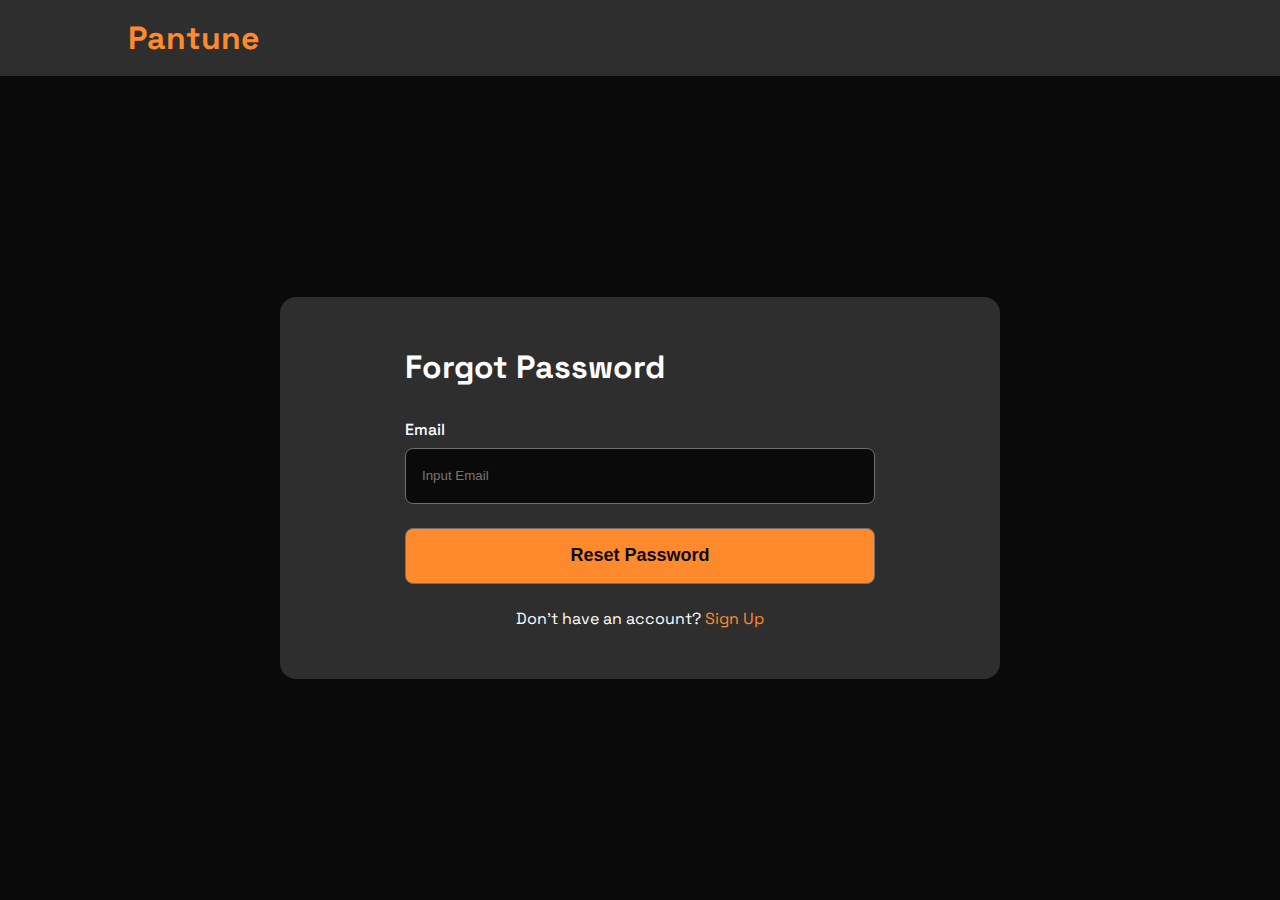
==== forgot-password.html @ 55bc2735 "All files added" ====
<!DOCTYPE html>
<html lang="en">
	<head>
		<meta charset="UTF-8" />
		<meta http-equiv="X-UA-Compatible" content="IE=edge" />
		<meta name="viewport" content="width=device-width, initial-scale=1.0" />
		<link rel="stylesheet" href="./styles/signin.css" />
		<title>Sign In</title>
	</head>
	<body>
		<nav class="nav-bar">
			<div class="nav-title">Pantune</div>
		</nav>
		<main class="main-container">
			<div class="container-content">
				<div class="header-title">Forgot Password</div>
				<form>
					<div class="form-control">
						<p class="form-title">Email</p>
						<input
							type="email"
							name="email"
							id="email"
							placeholder="Input Email"
							required
						/>
					</div>

					<div class="form-control">
						<input type="submit" value="Reset Password" />
					</div>

					<p class="create-link">
						Don’t have an account? <a href="./signup.html">Sign Up</a>
					</p>
				</form>
			</div>
		</main>
	</body>
</html>
---- styles/signin.css ----
@import url('https://fonts.googleapis.com/css2?family=Space+Grotesk:wght@300;400;500;600;700&display=swap');
* {
	margin: 0;
	box-sizing: border-box;
}

body {
	display: flex;
	flex-direction: column;
	background-color: #0a0a0a;
	font-family: 'Space Grotesk', sans-serif;
	height: 100vh;
}

.nav-bar {
	display: flex;
	align-items: center;
	justify-content: space-between;
	background-color: #2e2e2e;
	padding: 1rem 8rem;
	height: 5rem;
}

.nav-title {
	font-weight: 700;
	font-size: 2rem;
	color: #ff8a2e;
}

.main-container {
	display: flex;
	justify-content: center;
	align-items: center;
	height: 100%;
	/* margin: 128px 504px 262px 504px; */
}

.container-content {
	/* display: flex;
	flex-direction: column; */
	width: 45rem;

	background-color: #2e2e2e;
	border-radius: 1rem;
	padding: 100px 125px;
}

.header-title {
	color: #ffffff;
	font-size: 2rem;
	font-weight: 700;
	align-self: flex-start;
	margin: 0 0 32px 0;
}

.form-title {
	font-weight: 500;
	font-size: 1rem;
	color: #ffffff;
	margin: 0 0 8px 0;
}

.form-control {
	margin: 0 0 24px 0;
}

.form-control input {
	border-radius: 0.5rem;
	width: 29.375rem;
	height: 3.5rem;
	background-color: #0a0a0a;
	border: 1px solid #6f6f6f;
	padding: 1rem;
}

input[type='submit'] {
	background-color: #ff8a2e;
	color: #0a0a0a;
	font-weight: 600;
	font-size: 18px;
}

.forgot-para {
	color: #ffffff;
	font-weight: 400;
	margin: 0 0 32px 0;
}

.create-link {
	text-align: center;
	color: #ffffff;
	font-weight: 400;
}

.create-link a {
	text-decoration: none;
	color: #ff8a2e;
}

@media screen and (max-width: 1728px) {
	.container-content {
		padding: 50px 125px;
	}
}
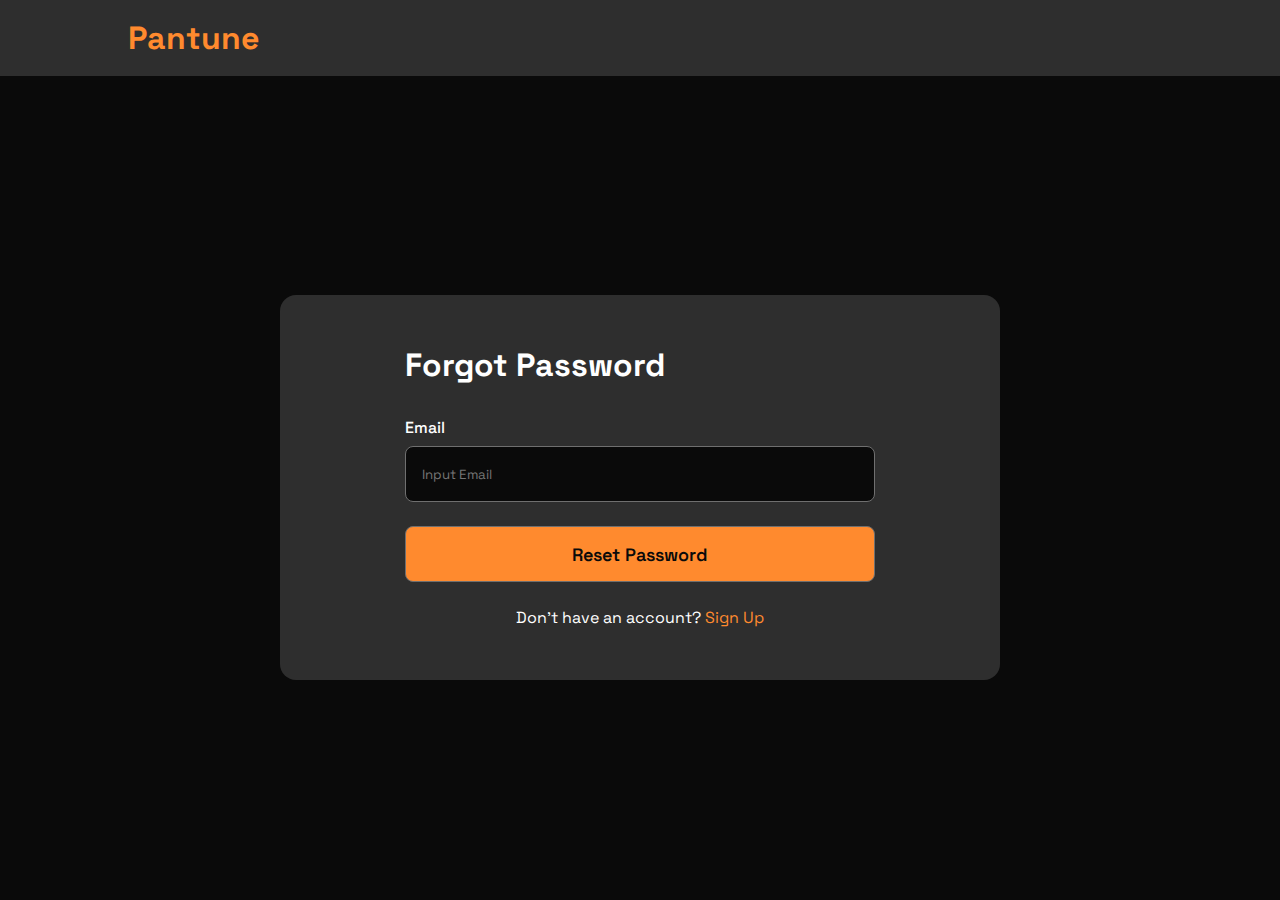
==== commit 55f9331e: "add home page" ====
--- a/forgot-password.html
+++ b/forgot-password.html
@@ -1,40 +1,40 @@
 <!DOCTYPE html>
 <html lang="en">
-	<head>
-		<meta charset="UTF-8" />
-		<meta http-equiv="X-UA-Compatible" content="IE=edge" />
-		<meta name="viewport" content="width=device-width, initial-scale=1.0" />
-		<link rel="stylesheet" href="./styles/signin.css" />
-		<title>Sign In</title>
-	</head>
-	<body>
-		<nav class="nav-bar">
-			<div class="nav-title">Pantune</div>
-		</nav>
-		<main class="main-container">
-			<div class="container-content">
-				<div class="header-title">Forgot Password</div>
-				<form>
-					<div class="form-control">
-						<p class="form-title">Email</p>
-						<input
-							type="email"
-							name="email"
-							id="email"
-							placeholder="Input Email"
-							required
-						/>
-					</div>
+  <head>
+    <meta charset="UTF-8" />
+    <meta http-equiv="X-UA-Compatible" content="IE=edge" />
+    <meta name="viewport" content="width=device-width, initial-scale=1.0" />
+    <link rel="stylesheet" href="./styles/signin.css" />
+    <title>Sign In</title>
+  </head>
+  <body>
+    <nav class="nav-bar">
+      <a class="nav-link" href="/"><h1 class="nav-title">Pantune</h1></a>
+    </nav>
+    <main class="main-container">
+      <div class="container-content">
+        <div class="header-title">Forgot Password</div>
+        <form>
+          <div class="form-control">
+            <p class="form-title">Email</p>
+            <input
+              type="email"
+              name="email"
+              id="email"
+              placeholder="Input Email"
+              required
+            />
+          </div>
 
-					<div class="form-control">
-						<input type="submit" value="Reset Password" />
-					</div>
+          <div class="form-control">
+            <input type="submit" value="Reset Password" />
+          </div>
 
-					<p class="create-link">
-						Don’t have an account? <a href="./signup.html">Sign Up</a>
-					</p>
-				</form>
-			</div>
-		</main>
-	</body>
+          <p class="create-link">
+            Don’t have an account? <a href="./signup.html">Sign Up</a>
+          </p>
+        </form>
+      </div>
+    </main>
+  </body>
 </html>
--- a/styles/signin.css
+++ b/styles/signin.css
@@ -1,104 +1,111 @@
-@import url('https://fonts.googleapis.com/css2?family=Space+Grotesk:wght@300;400;500;600;700&display=swap');
-* {
-	margin: 0;
-	box-sizing: border-box;
-}
+@import url('base.css');
 
 body {
-	display: flex;
-	flex-direction: column;
-	background-color: #0a0a0a;
-	font-family: 'Space Grotesk', sans-serif;
-	height: 100vh;
+  display: flex;
+  flex-direction: column;
+  background-color: #0a0a0a;
+  height: 100vh;
 }
 
 .nav-bar {
-	display: flex;
-	align-items: center;
-	justify-content: space-between;
-	background-color: #2e2e2e;
-	padding: 1rem 8rem;
-	height: 5rem;
+  display: flex;
+  align-items: center;
+  justify-content: space-between;
+  background-color: #2e2e2e;
+  padding: 1rem 8rem;
+  height: 5rem;
 }
 
 .nav-title {
-	font-weight: 700;
-	font-size: 2rem;
-	color: #ff8a2e;
+  font-weight: 700;
+  font-size: 2rem;
+  color: #ff8a2e;
 }
 
 .main-container {
-	display: flex;
-	justify-content: center;
-	align-items: center;
-	height: 100%;
-	/* margin: 128px 504px 262px 504px; */
+  display: flex;
+  justify-content: center;
+  align-items: center;
+  height: 100%;
+  /* margin: 128px 504px 262px 504px; */
 }
 
 .container-content {
-	/* display: flex;
+  /* display: flex;
 	flex-direction: column; */
-	width: 45rem;
+  width: 45rem;
 
-	background-color: #2e2e2e;
-	border-radius: 1rem;
-	padding: 100px 125px;
+  background-color: #2e2e2e;
+  border-radius: 1rem;
+  padding: 100px 125px;
 }
 
 .header-title {
-	color: #ffffff;
-	font-size: 2rem;
-	font-weight: 700;
-	align-self: flex-start;
-	margin: 0 0 32px 0;
+  color: #ffffff;
+  font-size: 2rem;
+  font-weight: 700;
+  align-self: flex-start;
+  margin: 0 0 32px 0;
 }
 
 .form-title {
-	font-weight: 500;
-	font-size: 1rem;
-	color: #ffffff;
-	margin: 0 0 8px 0;
+  font-weight: 500;
+  font-size: 1rem;
+  color: #ffffff;
+  margin: 0 0 8px 0;
 }
 
 .form-control {
-	margin: 0 0 24px 0;
+  margin: 0 0 24px 0;
 }
 
 .form-control input {
-	border-radius: 0.5rem;
-	width: 29.375rem;
-	height: 3.5rem;
-	background-color: #0a0a0a;
-	border: 1px solid #6f6f6f;
-	padding: 1rem;
+  border-radius: 0.5rem;
+  width: 29.375rem;
+  height: 3.5rem;
+  background-color: #0a0a0a;
+  border: 1px solid #6f6f6f;
+  padding: 1rem;
 }
 
 input[type='submit'] {
-	background-color: #ff8a2e;
-	color: #0a0a0a;
-	font-weight: 600;
-	font-size: 18px;
+  background-color: #ff8a2e;
+  color: #0a0a0a;
+  font-weight: 600;
+  font-size: 18px;
+}
+
+.nav-link {
+  text-decoration: none;
 }
 
 .forgot-para {
-	color: #ffffff;
-	font-weight: 400;
-	margin: 0 0 32px 0;
+  color: #ffffff;
+  font-weight: 400;
+  margin: 0 0 32px 0;
 }
 
 .create-link {
-	text-align: center;
-	color: #ffffff;
-	font-weight: 400;
+  text-align: center;
+  color: #ffffff;
+  font-weight: 400;
+}
+
+p a {
+  text-decoration: none;
+  color: #fff;
+  font-weight: 400;
+  font-size: 16px;
+  line-height: 24px;
 }
 
 .create-link a {
-	text-decoration: none;
-	color: #ff8a2e;
+  text-decoration: none;
+  color: #ff8a2e;
 }
 
 @media screen and (max-width: 1728px) {
-	.container-content {
-		padding: 50px 125px;
-	}
+  .container-content {
+    padding: 50px 125px;
+  }
 }
